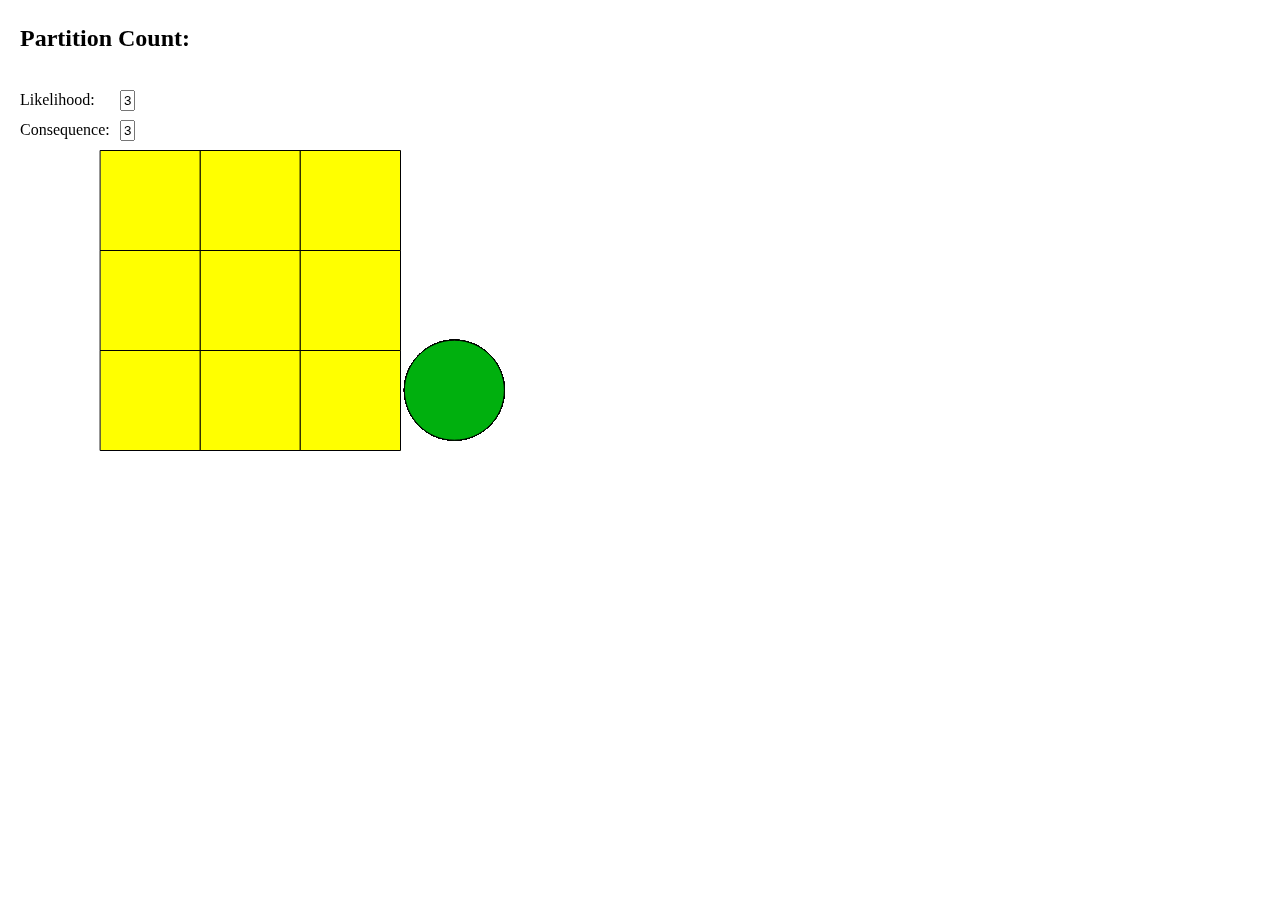
==== empty-example/index.html @ 63b457f8 "added variable risk matrix" ====
<html>
<head>
  <meta charset="UTF-8">
  <script language="javascript" type="text/javascript" src="libraries/p5.js"></script>
  <!-- uncomment lines below to include extra p5 libraries -->
  <script language="javascript" src="libraries/p5.dom.js"></script>
  <!--<script language="javascript" src="libraries/p5.sound.js"></script>-->
  <script language="javascript" type="text/javascript" src="sketch.js"></script>
  <script language="javascript" type="text/javascript" src="rect.js"></script>
  <script language="javascript" type="text/javascript" src="risk.js"></script>
  <!-- this line removes any default padding and style. you might only need one of these values set. -->
  <style> body {padding: 0; margin: 0;} </style>
</head>


<body>
</body>
</html>
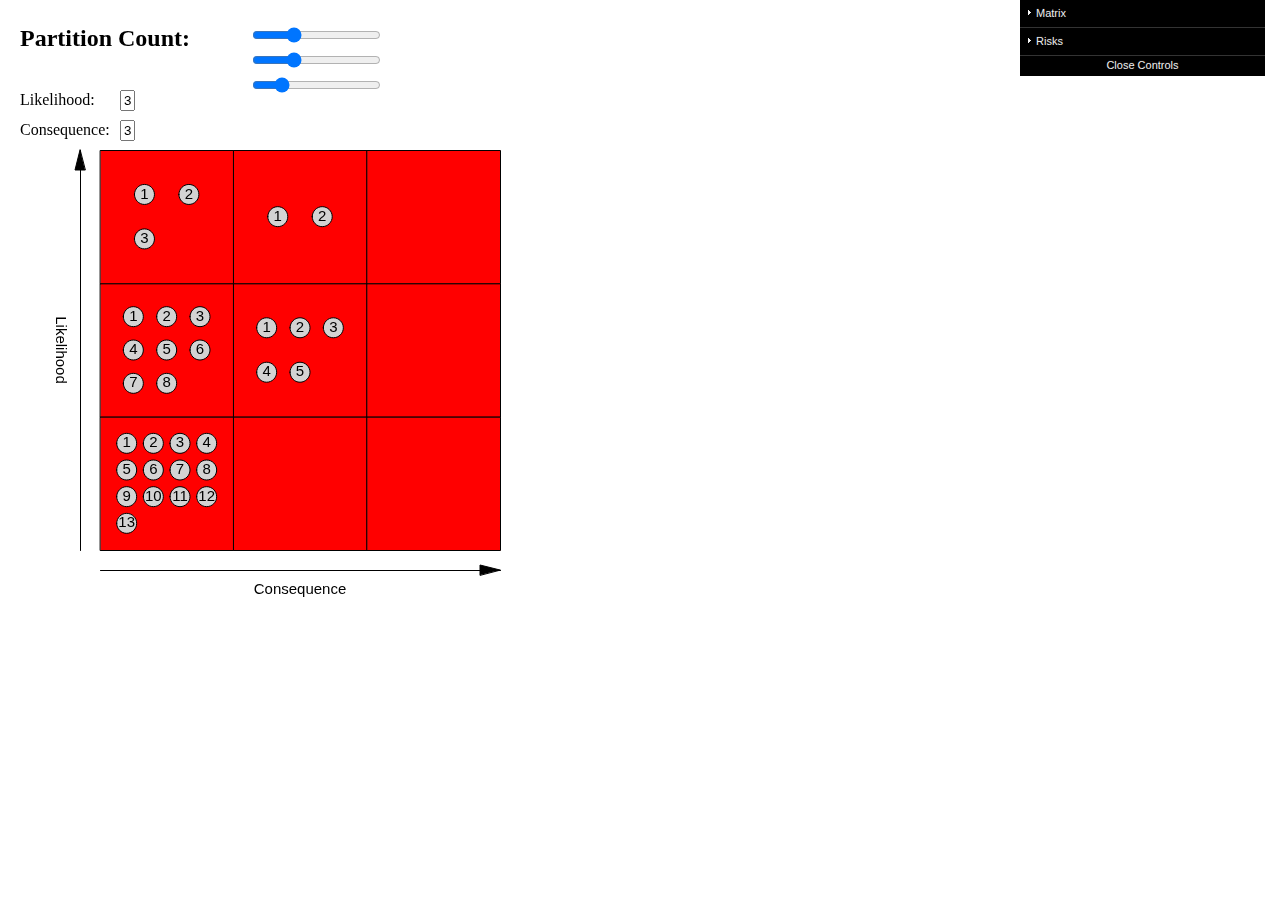
==== commit 15aa91e6: "added gui" ====
--- a/empty-example/index.html
+++ b/empty-example/index.html
@@ -8,6 +8,7 @@
   <script language="javascript" type="text/javascript" src="sketch.js"></script>
   <script language="javascript" type="text/javascript" src="rect.js"></script>
   <script language="javascript" type="text/javascript" src="risk.js"></script>
+  <script language="javascript" type="text/javascript" src="libraries/dat.gui.min.js"></script>
   <!-- this line removes any default padding and style. you might only need one of these values set. -->
   <style> body {padding: 0; margin: 0;} </style>
 </head>
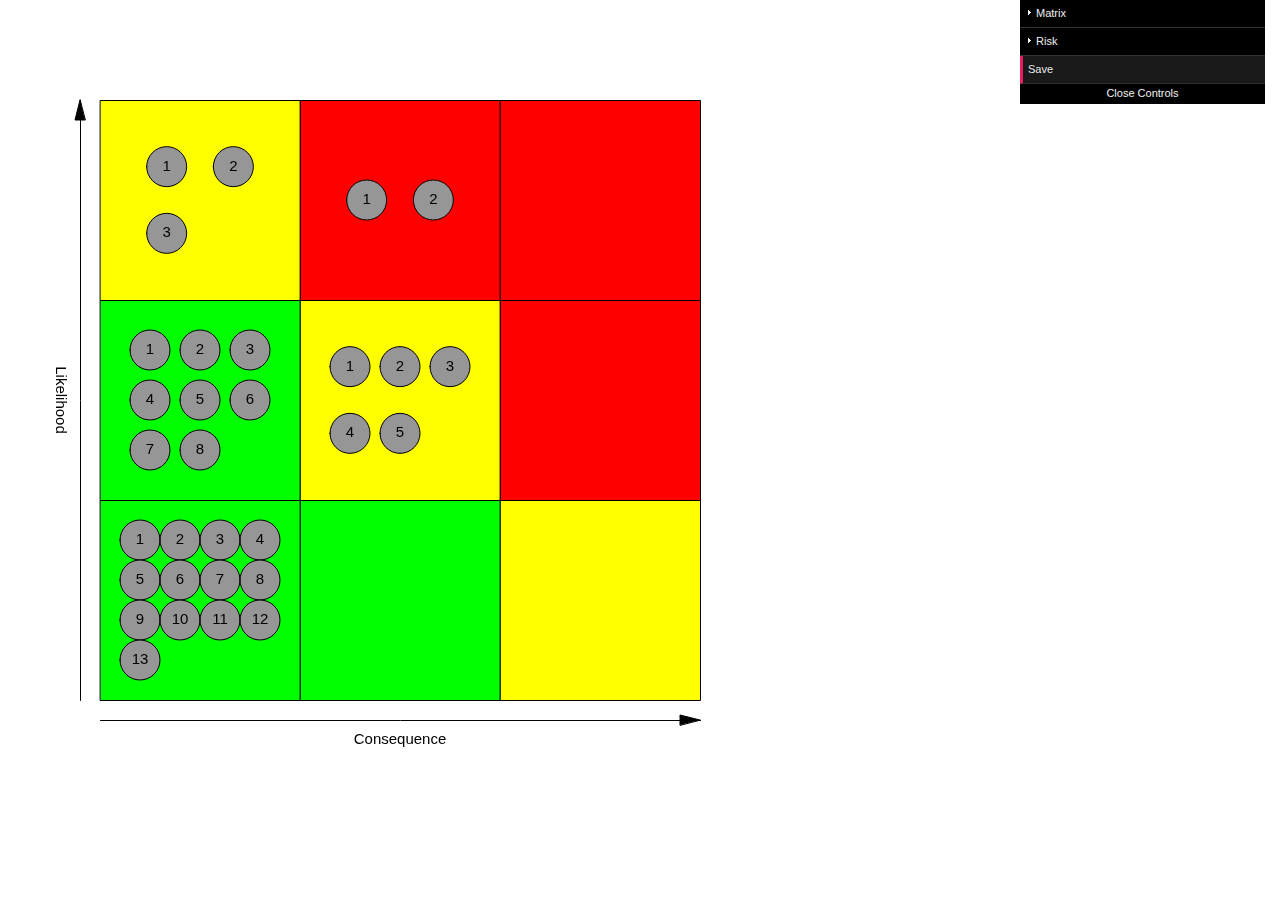
==== commit b5c81089: "added canvas size" ====
--- a/empty-example/index.html
+++ b/empty-example/index.html
@@ -8,11 +8,14 @@
   <script language="javascript" type="text/javascript" src="sketch.js"></script>
   <script language="javascript" type="text/javascript" src="rect.js"></script>
   <script language="javascript" type="text/javascript" src="risk.js"></script>
+    <script language="javascript" type="text/javascript" src="gui.js"></script>
   <script language="javascript" type="text/javascript" src="libraries/dat.gui.min.js"></script>
   <!-- this line removes any default padding and style. you might only need one of these values set. -->
   <style> body {padding: 0; margin: 0;} </style>
+  <script>
+      function verifyexit() { return 'Are you sure ?'; }           window.onbeforeunload = verifyexit;
+  </script>
 </head>
-
 
 <body>
 </body>
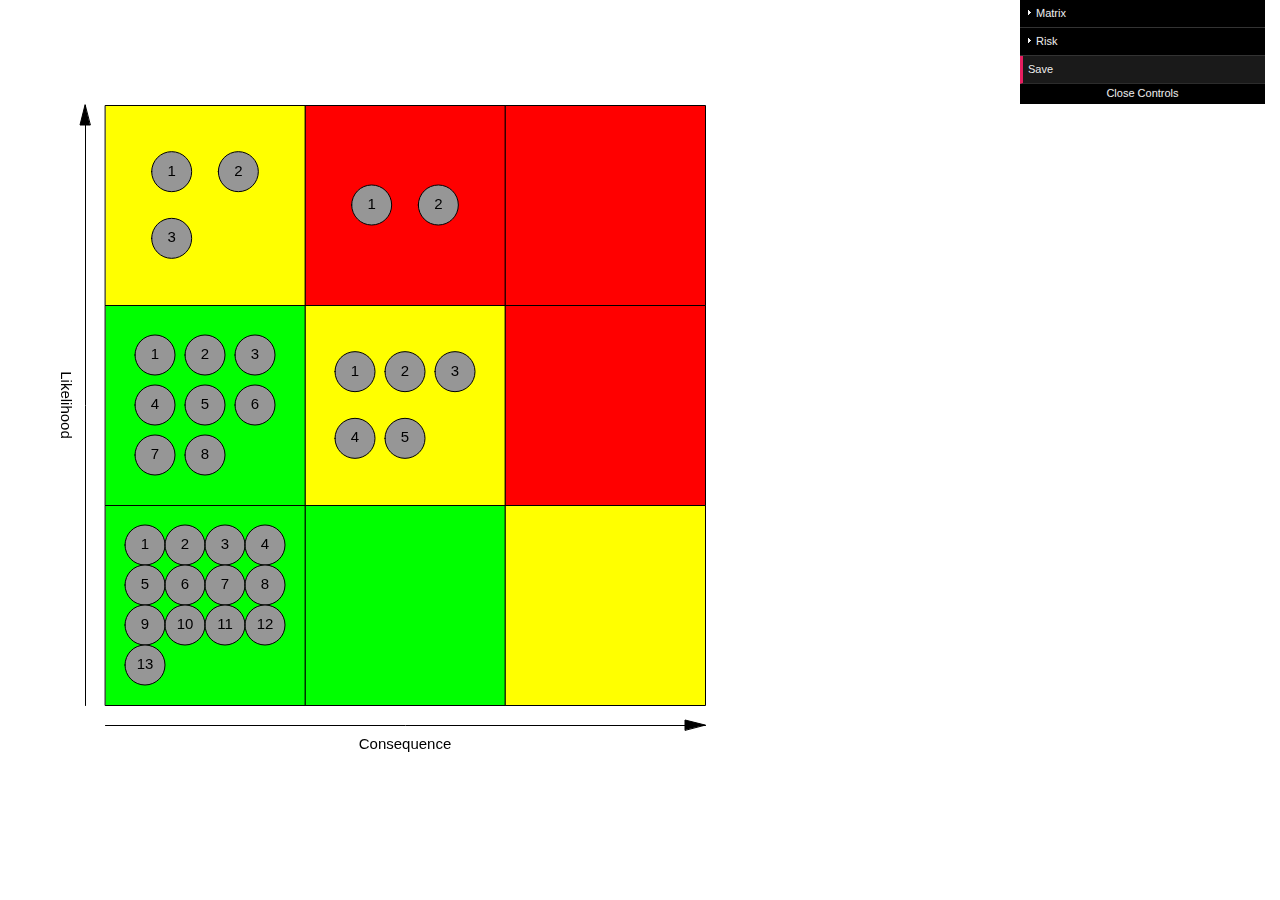
==== commit b8e7dce9: "bruchbar" ====
--- a/empty-example/index.html
+++ b/empty-example/index.html
@@ -15,8 +15,25 @@
   <script>
       function verifyexit() { return 'Are you sure ?'; }           window.onbeforeunload = verifyexit;
   </script>
+
+    <style>
+
+        #canvasHolder {
+            width: 10px;
+            height: 10px;
+            position: absolute;
+            margin: 5px;
+            left: 0;
+            right: 0;
+            top: 0;
+            bottom: 0;
+        }
+
+    </style>
 </head>
 
 <body>
+
+<div id=canvasHolder></div>
 </body>
 </html>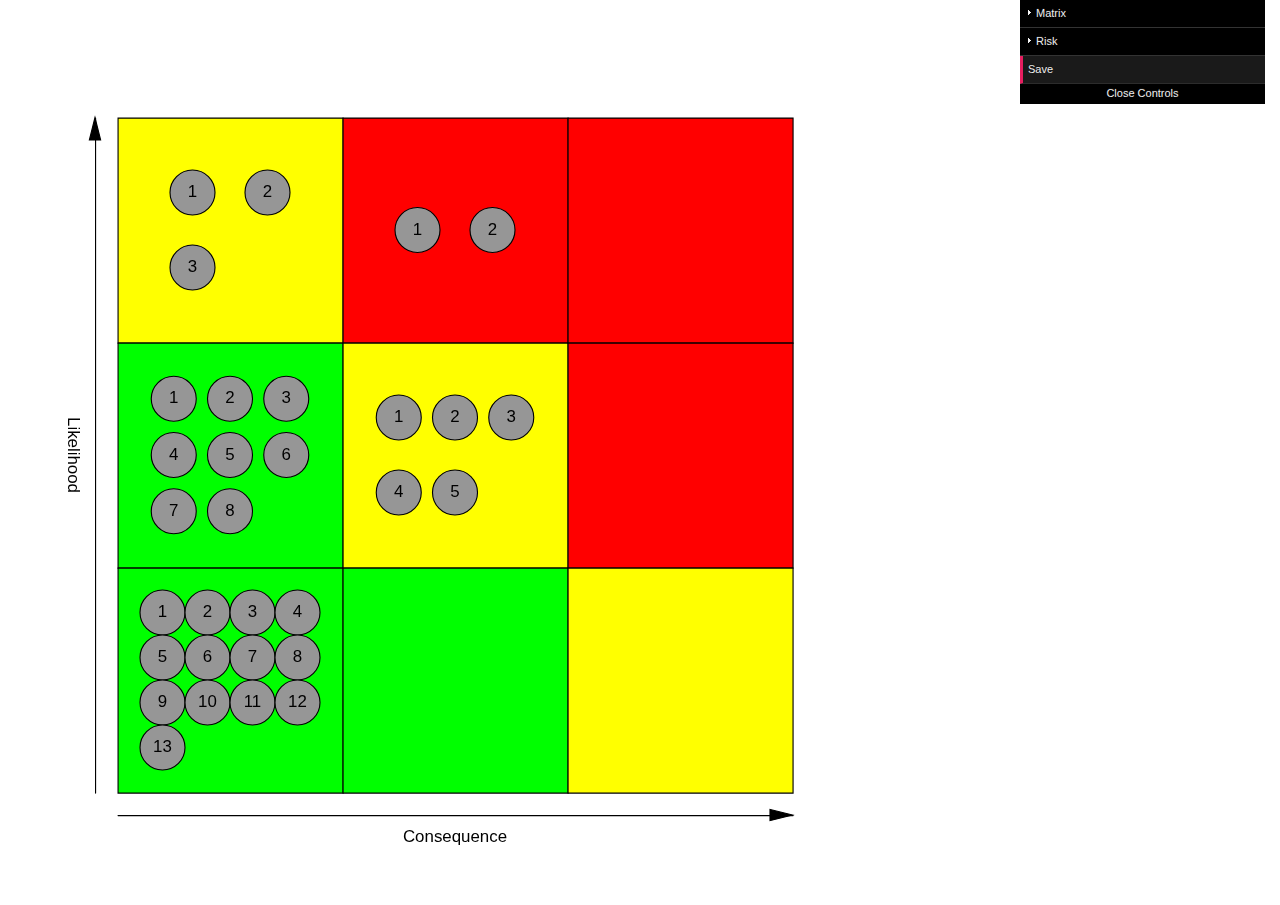
==== commit 85ed1217: "added scalingfunction" ====
--- a/empty-example/index.html
+++ b/empty-example/index.html
@@ -19,8 +19,6 @@
     <style>
 
         #canvasHolder {
-            width: 10px;
-            height: 10px;
             position: absolute;
             margin: 5px;
             left: 0;
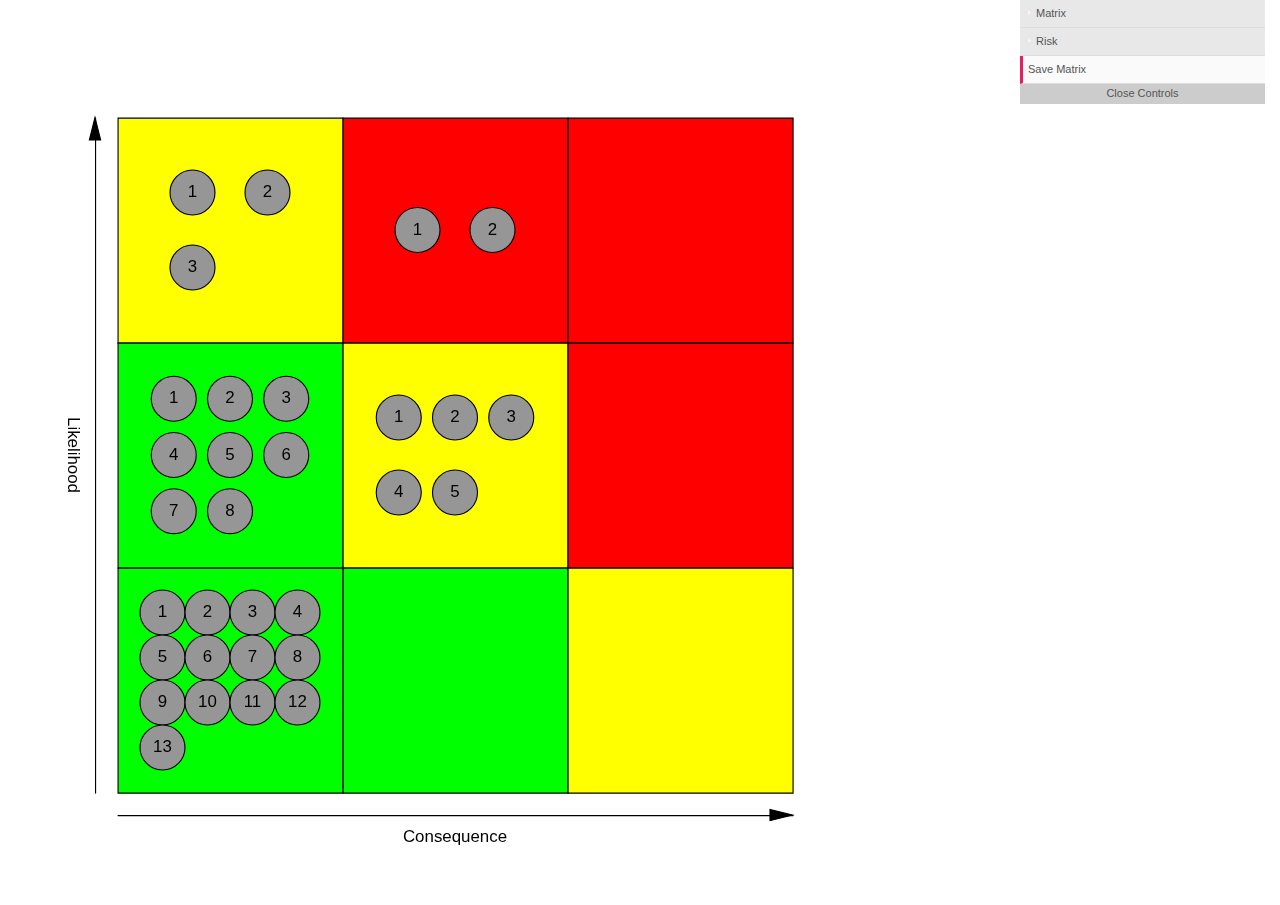
==== commit 6eaf4069: "light theme for datGui" ====
--- a/empty-example/index.html
+++ b/empty-example/index.html
@@ -26,6 +26,68 @@
             top: 0;
             bottom: 0;
         }
+        .dg.main.taller-than-window .close-button {
+            border-top: 1px solid #ddd;
+        }
+
+        .dg.main .close-button {
+            background-color: #ccc;
+        }
+
+        .dg.main .close-button:hover {
+            background-color: #ddd;
+        }
+
+        .dg {
+            color: #555;
+            text-shadow: none !important;
+        }
+
+        .dg.main::-webkit-scrollbar {
+            background: #fafafa;
+        }
+
+        .dg.main::-webkit-scrollbar-thumb {
+            background: #bbb;
+        }
+
+        .dg li:not(.folder) {
+            background: #fafafa;
+            border-bottom: 1px solid #ddd;
+        }
+
+        .dg li.save-row .button {
+            text-shadow: none !important;
+        }
+
+        .dg li.title {
+            background: #e8e8e8 url([data-uri]) 6px 10px no-repeat;
+        }
+
+        .dg .cr.function:hover,.dg .cr.boolean:hover {
+            background: #fff;
+        }
+
+        .dg .c input[type=text] {
+            background: #e9e9e9;
+        }
+
+        .dg .c input[type=text]:hover {
+            background: #eee;
+        }
+
+        .dg .c input[type=text]:focus {
+            background: #eee;
+            color: #555;
+        }
+
+        .dg .c .slider {
+            background: #e9e9e9;
+        }
+
+        .dg .c .slider:hover {
+            background: #eee;
+        }
 
     </style>
 </head>
